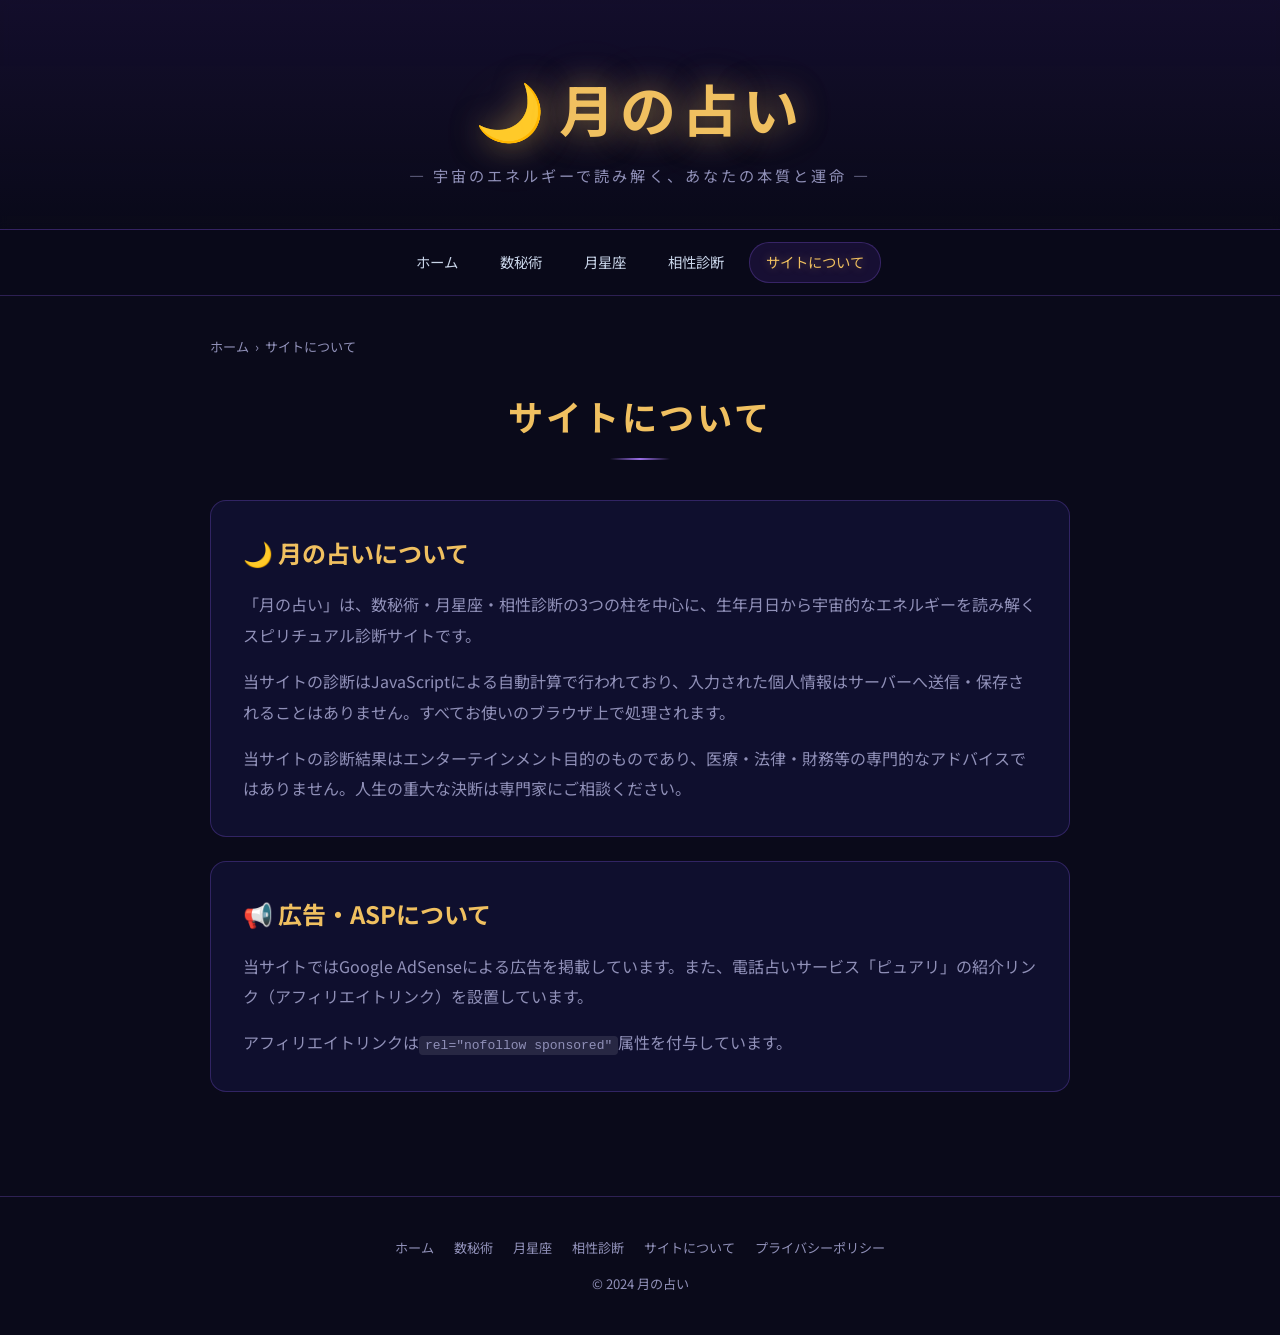
==== about.html @ 82f383ef "feat: GA4未導入ページに計測タグ追加(site_focus_loopの計測対象化) Co-Authored-By: Claude Opus 5.5 <noreply@anthropic.com" ====
<!DOCTYPE html>
<html lang="ja">
<head>
  <meta charset="UTF-8">
  <meta name="viewport" content="width=device-width, initial-scale=1.0">
  <title>サイトについて｜月の占い</title>
  <meta name="description" content="「月の占い」は数秘術・月星座・相性診断を無料で楽しめるスピリチュアル診断サイトです。">
  <meta name="robots" content="index, follow">
  <link rel="canonical" href="https://clawtech6477.github.io/tsuki-uranai/about.html">
  <link rel="preconnect" href="https://fonts.googleapis.com">
  <link rel="preconnect" href="https://fonts.gstatic.com" crossorigin>
  <link href="https://fonts.googleapis.com/css2?family=Noto+Sans+JP:wght@400;600;700&display=swap" rel="stylesheet">
  <script async src="https://pagead2.googlesyndication.com/pagead/js/adsbygoogle.js?client=ca-pub-XXXXXXXXXXXXXXXX" crossorigin="anonymous"></script>
  <link rel="stylesheet" href="css/style.css">
<script async src="https://www.googletagmanager.com/gtag/js?id=G-RZ1TP2K3N0"></script>
<script>window.dataLayer=window.dataLayer||[];function gtag(){dataLayer.push(arguments);}gtag('js',new Date());gtag('config','G-RZ1TP2K3N0');</script>
</head>
<body>
<header>
  <div class="site-logo"><span class="moon-icon">🌙</span>月の占い</div>
  <p class="site-tagline">— 宇宙のエネルギーで読み解く、あなたの本質と運命 —</p>
</header>
<nav>
  <div class="nav-inner">
    <a href="index.html">ホーム</a>
    <a href="suuhi.html">数秘術</a>
    <a href="tsuki.html">月星座</a>
    <a href="aisho.html">相性診断</a>
    <a href="about.html" class="active">サイトについて</a>
  </div>
</nav>
<main>
  <div class="breadcrumb"><a href="index.html">ホーム</a><span>›</span>サイトについて</div>
  <h1 class="section-title">サイトについて</h1>
  <div class="divider"></div>

  <div class="card">
    <h2 style="color:var(--gold);margin-bottom:16px;">🌙 月の占いについて</h2>
    <p style="color:var(--text-muted);line-height:1.9;margin-bottom:16px;">
      「月の占い」は、数秘術・月星座・相性診断の3つの柱を中心に、生年月日から宇宙的なエネルギーを読み解くスピリチュアル診断サイトです。
    </p>
    <p style="color:var(--text-muted);line-height:1.9;margin-bottom:16px;">
      当サイトの診断はJavaScriptによる自動計算で行われており、入力された個人情報はサーバーへ送信・保存されることはありません。すべてお使いのブラウザ上で処理されます。
    </p>
    <p style="color:var(--text-muted);line-height:1.9;">
      当サイトの診断結果はエンターテインメント目的のものであり、医療・法律・財務等の専門的なアドバイスではありません。人生の重大な決断は専門家にご相談ください。
    </p>
  </div>

  <div class="card">
    <h2 style="color:var(--gold);margin-bottom:16px;">📢 広告・ASPについて</h2>
    <p style="color:var(--text-muted);line-height:1.9;margin-bottom:16px;">
      当サイトではGoogle AdSenseによる広告を掲載しています。また、電話占いサービス「ピュアリ」の紹介リンク（アフィリエイトリンク）を設置しています。
    </p>
    <p style="color:var(--text-muted);line-height:1.9;">
      アフィリエイトリンクは<code style="background:rgba(255,255,255,0.1);padding:2px 6px;border-radius:4px;">rel="nofollow sponsored"</code>属性を付与しています。
    </p>
  </div>
</main>
<footer>
  <div class="footer-links">
    <a href="index.html">ホーム</a>
    <a href="suuhi.html">数秘術</a>
    <a href="tsuki.html">月星座</a>
    <a href="aisho.html">相性診断</a>
    <a href="about.html">サイトについて</a>
    <a href="privacy.html">プライバシーポリシー</a>
  </div>
  <p>© 2024 月の占い</p>
</footer>
<a href="#" class="scroll-top">↑</a>
<script src="js/main.js"></script>
</body>
</html>
---- css/style.css ----
/* =============================================
   月の占い - Main Stylesheet
   ============================================= */

:root {
  --bg-dark: #0a0a1a;
  --bg-card: #0f0f2e;
  --bg-card2: #12123a;
  --purple: #6b35c8;
  --purple-light: #9b6fe8;
  --gold: #f0c060;
  --gold-light: #f5d78a;
  --silver: #c8d4e8;
  --text: #e8e0f0;
  --text-muted: #9090b8;
  --border: rgba(150, 100, 255, 0.25);
  --glow: rgba(107, 53, 200, 0.4);
  --moon-color: #f5d78a;
}

*, *::before, *::after { box-sizing: border-box; margin: 0; padding: 0; }

html { scroll-behavior: smooth; }

body {
  font-family: 'Noto Sans JP', 'Hiragino Sans', 'Yu Gothic', sans-serif;
  background: var(--bg-dark);
  color: var(--text);
  min-height: 100vh;
  line-height: 1.7;
  background-image:
    radial-gradient(ellipse at 20% 20%, rgba(107,53,200,0.15) 0%, transparent 50%),
    radial-gradient(ellipse at 80% 80%, rgba(30,10,80,0.3) 0%, transparent 50%),
    /* Adding star background for aesthetic */
    url('data:image/svg+xml;utf8,<svg xmlns="http://www.w3.org/2000/svg" width="100%" height="100%"><rect fill="%230a0a1a" width="100%" height="100%"/><defs><filter id="filter2" x="-50%" y="-50%" width="200%" height="200%" color-interpolation-filters="sRGB"><feFlood flood-color="%23fff" result="flood"/><feComposite in="flood" in2="SourceGraphic" operator="in" result="composite"/><feGaussianBlur in="composite" stdDeviation="1.5" result="blur"/></filter><filter id="filter3" x="-50%" y="-50%" width="200%" height="200%" color-interpolation-filters="sRGB"><feFlood flood-color="%23fff" result="flood"/><feComposite in="flood" in2="SourceGraphic" operator="in" result="composite"/><feGaussianBlur in="composite" stdDeviation="1" result="blur"/></filter></defs><g filter="url(%23filter2)"><circle cx="10%" cy="15%" r="0.5" fill="%23fff"><animate attributeName="opacity" dur="3s" repeatCount="indefinite" values="0.8;0.3;0.8"/></circle><circle cx="30%" cy="40%" r="0.8" fill="%23fff"><animate attributeName="opacity" dur="4s" repeatCount="indefinite" values="0.6;0.2;0.6"/></circle><circle cx="50%" cy="10%" r="1" fill="%23fff"><animate attributeName="opacity" dur="3.5s" repeatCount="indefinite" values="0.9;0.4;0.9"/></circle><circle cx="70%" cy="60%" r="0.6" fill="%23fff"><animate attributeName="opacity" dur="2.8s" repeatCount="indefinite" values="0.5;0.1;0.5"/></circle><circle cx="85%" cy="25%" r="0.9" fill="%23fff"><animate attributeName="opacity" dur="4.2s" repeatCount="indefinite" values="0.7;0.2;0.7"/></circle><circle cx="15%" cy="70%" r="0.7" fill="%23fff"><animate attributeName="opacity" dur="3.7s" repeatCount="indefinite" values="0.4;0.1;0.4"/></circle><circle cx="60%" cy="80%" r="1.1" fill="%23fff"><animate attributeName="opacity" dur="3.2s" repeatCount="indefinite" values="0.6;0.2;0.6"/></circle><circle cx="45%" cy="55%" r="0.5" fill="%23fff"><animate attributeName="opacity" dur="4.5s" repeatCount="indefinite" values="0.3;0.1;0.3"/></circle></g><g filter="url(%23filter3)"><circle cx="20%" cy="5%" r="0.4" fill="%23fff"><animate attributeName="opacity" dur="5s" repeatCount="indefinite" values="0.7;0.2;0.7"/></circle><circle cx="5%" cy="80%" r="0.7" fill="%23fff"><animate attributeName="opacity" dur="3.9s" repeatCount="indefinite" values="0.5;0.1;0.5"/></circle><circle cx="95%" cy="70%" r="0.6" fill="%23fff"><animate attributeName="opacity" dur="4.1s" repeatCount="indefinite" values="0.8;0.3;0.8"/></circle></g></svg>') no-repeat center center / cover;
}

header {
  position: relative;
  z-index: 10;
  text-align: center;
  padding: 60px 20px 40px;
  border-bottom: 1px solid var(--border);
  background: linear-gradient(180deg, rgba(107,53,200,0.1) 0%, transparent 100%);
  /* Ensure header background doesn't block stars */
  background-color: rgba(10, 10, 26, 0.7);
  backdrop-filter: blur(5px);
}

.site-logo {
  font-size: clamp(2rem, 6vw, 3.5rem);
  font-weight: 700;
  letter-spacing: 0.1em;
  color: var(--gold);
  text-shadow: 0 0 30px rgba(240,192,96,0.5), 0 0 60px rgba(240,192,96,0.2);
  margin-bottom: 8px;
}

.site-logo .moon-icon {
  display: inline-block;
  margin-right: 8px;
  animation: moonPulse 3s ease-in-out infinite;
}

@keyframes moonPulse {
  0%, 100% { text-shadow: 0 0 20px rgba(240,192,96,0.6); }
  50% { text-shadow: 0 0 40px rgba(240,192,96,0.9), 0 0 80px rgba(240,192,96,0.4); }
}

.site-tagline {
  color: var(--text-muted);
  font-size: 0.95rem;
  letter-spacing: 0.2em;
}

/* ---- Navigation ---- */
nav {
  position: sticky;
  top: 0;
  z-index: 100;
  background: rgba(10,10,26,0.95);
  backdrop-filter: blur(12px);
  border-bottom: 1px solid var(--border);
  padding: 0 20px;
}

.nav-inner {
  max-width: 900px;
  margin: 0 auto;
  display: flex;
  align-items: center;
  justify-content: center;
  gap: 8px;
  flex-wrap: wrap;
  padding: 12px 0;
}

.nav-inner a {
  color: var(--silver);
  text-decoration: none;
  padding: 7px 16px;
  border-radius: 20px;
  font-size: 0.9rem;
  transition: all 0.25s;
  border: 1px solid transparent;
}

.nav-inner a:hover,
.nav-inner a.active {
  color: var(--gold);
  border-color: var(--border);
  background: rgba(107,53,200,0.15);
  text-shadow: 0 0 10px rgba(240,192,96,0.4);
}

/* ---- Main Layout ---- */
main {
  position: relative;
  z-index: 1;
  max-width: 900px;
  margin: 0 auto;
  padding: 40px 20px 80px;
}

/* ---- Section Headings ---- */
.section-title {
  text-align: center;
  font-size: clamp(1.5rem, 4vw, 2.2rem);
  color: var(--gold);
  margin-bottom: 10px;
  letter-spacing: 0.08em;
}

.section-subtitle {
  text-align: center;
  color: var(--text-muted);
  margin-bottom: 40px;
  font-size: 0.95rem;
}

.divider {
  width: 60px;
  height: 2px;
  background: linear-gradient(90deg, transparent, var(--purple-light), transparent);
  margin: 12px auto 40px;
}

/* ---- Cards ---- */
.card {
  background: var(--bg-card);
  border: 1px solid var(--border);
  border-radius: 16px;
  padding: 32px;
  margin-bottom: 24px;
  transition: border-color 0.3s, box-shadow 0.3s;
}

.card:hover {
  border-color: rgba(150,100,255,0.5);
  box-shadow: 0 4px 30px var(--glow);
}

/* ---- Hero Section ---- */
.hero {
  text-align: center;
  padding: 60px 20px;
}

.hero-moon {
  font-size: 5rem;
  display: block;
  margin-bottom: 20px;
  animation: moonFloat 4s ease-in-out infinite;
}

@keyframes moonFloat {
  0%, 100% { transform: translateY(0); }
  50% { transform: translateY(-12px); }
}

.hero h1 {
  font-size: clamp(2rem, 6vw, 3.8rem); /* Larger, more impactful font size */
  color: var(--gold);
  margin-bottom: 12px; /* Reduced margin, subtitle comes next */
  line-height: 1.3;
  letter-spacing: 0.05em;
  text-shadow: 0 0 20px rgba(240,192,96,0.5); /* Enhanced text shadow */
}

.hero-subtitle { /* New style for the catchphrase */
  color: var(--silver); /* Brighter color */
  max-width: 600px;
  margin: 0 auto 40px; /* More space below */
  font-size: clamp(1rem, 2.5vw, 1.4rem); /* Responsive font size */
  font-weight: 500;
  letter-spacing: 0.08em;
  text-shadow: 0 0 10px rgba(192,204,232,0.3);
}

.feature-actions { /* Styling for the new CTA buttons within feature cards */
  margin-top: 20px;
  display: flex;
  flex-direction: column;
  gap: 10px;
}

/* ---- Feature Grid ---- */
.feature-grid {
  display: grid;
  grid-template-columns: repeat(auto-fit, minmax(240px, 1fr));
  gap: 20px;
  margin: 40px 0;
}

.feature-card {
  background: var(--bg-card);
  border: 1px solid var(--border);
  border-radius: 16px;
  padding: 28px 24px;
  text-align: center;
  text-decoration: none;
  color: var(--text);
  transition: all 0.3s;
  display: block;
}

.feature-card:hover {
  border-color: rgba(150,100,255,0.5);
  box-shadow: 0 8px 30px var(--glow);
  transform: translateY(-5px);
}

.feature-icon {
  font-size: 3rem;
  margin-bottom: 15px;
  display: block;
}

.feature-card h2 {
  font-size: 1.4rem;
  color: var(--gold);
  margin-bottom: 10px;
}

.feature-card p {
  font-size: 0.9rem;
  color: var(--text-muted);
  line-height: 1.6;
}

/* ボタンのスタイルを調整 */
.feature-card .btn-primary,
.feature-card .btn-secondary {
  display: inline-block; /* インラインブロックで横並びに */
  width: auto; /* 幅を自動調整 */
  padding: 10px 20px;
  border-radius: 20px;
  font-size: 0.9rem;
  font-weight: 600;
  text-decoration: none;
  transition: all 0.3s ease;
  margin-top: 15px; /* カード内の要素としてマージンを調整 */
  margin-right: 10px; /* ボタン間のスペース */
}

.feature-card .btn-primary {
  background-image: linear-gradient(45deg, var(--gold), var(--gold-light));
  color: var(--bg-dark);
  border: none;
  box-shadow: 0 4px 15px rgba(240,192,96,0.4);
}

.feature-card .btn-primary:hover {
  transform: translateY(-2px);
  box-shadow: 0 6px 20px rgba(240,192,96,0.6);
}

.feature-card .btn-secondary {
  background: transparent;
  color: var(--purple-light);
  border: 1px solid var(--purple-light);
  box-shadow: 0 2px 8px rgba(107,53,200,0.2);
}

.feature-card .btn-secondary:hover {
  background: rgba(107,53,200,0.1);
  color: var(--gold);
  border-color: var(--gold);
}

/* ---- Form Styles ---- */
.uranai-form {
  background: var(--bg-card);
  border: 1px solid var(--border);
  border-radius: 20px;
  padding: 40px 36px;
  margin-bottom: 32px;
  box-shadow: 0 0 30px rgba(107, 53, 200, 0.1); /* Subtle glow for forms too */
}

.form-title {
  font-size: 1.4rem;
  color: var(--gold);
  margin-bottom: 24px;
  text-align: center;
}

.form-group {
  margin-bottom: 20px;
}

.form-group label {
  display: block;
  color: var(--silver);
  font-size: 0.9rem;
  margin-bottom: 8px;
  letter-spacing: 0.05em;
}

.form-group input,
.form-group select {
  width: 100%;
  background: rgba(15,15,46,0.8);
  border: 1px solid var(--border);
  border-radius: 10px;
  padding: 12px 16px;
  color: var(--text);
  font-size: 1rem;
  font-family: inherit;
  transition: border-color 0.25s, box-shadow 0.25s;
  appearance: none;
}

.form-group input:focus,
.form-group select:focus {
  outline: none;
  border-color: var(--purple-light);
  box-shadow: 0 0 0 3px rgba(107,53,200,0.2);
}

.form-row {
  display: grid;
  grid-template-columns: 1fr 1fr;
  gap: 16px;
}

.btn-uranai {
  display: block;
  width: 100%;
  padding: 18px 24px; /* Larger padding */
  background: linear-gradient(135deg, var(--purple-light), var(--purple)); /* Lighter purple dominant */
  border: none; /* Remove border for a cleaner look */
  border-radius: 15px; /* More rounded corners */
  color: #fff;
  font-size: 1.2rem; /* Larger font size */
  font-family: inherit;
  font-weight: 700; /* Bolder font */
  letter-spacing: 0.12em; /* More spacing */
  cursor: pointer;
  transition: all 0.35s ease; /* Smoother transition */
  margin-top: 15px; /* More space above */
  text-shadow: 0 0 15px rgba(255,255,255,0.4); /* Stronger text shadow */
  box-shadow: 0 8px 30px var(--glow); /* Pronounced shadow */
}

.btn-uranai:hover {
  background: linear-gradient(135deg, var(--purple), #4a1fa8); /* Deeper shade on hover */
  box-shadow: 0 12px 40px rgba(107,53,200,0.6); /* Even stronger shadow */
  transform: translateY(-4px) scale(1.01); /* Lift and subtle scale */
}

.btn-uranai:active {
  transform: translateY(0);
  box-shadow: 0 4px 15px var(--glow); /* Reset shadow on active */
}

/* ---- Result Box ---- */
#result, .result-box {
  display: none;
  background: linear-gradient(135deg, rgba(15,15,46,0.95), rgba(30,15,70,0.95));
  border: 1px solid var(--purple-light);
  border-radius: 20px;
  padding: 40px 36px;
  margin-top: 24px;
  position: relative;
  overflow: hidden;
}

#result.show, .result-box.show {
  display: block;
  animation: fadeInUp 0.5s ease-out;
}

@keyframes fadeInUp {
  from { opacity: 0; transform: translateY(20px); }
  to { opacity: 1; transform: translateY(0); }
}

#result::before, .result-box::before {
  content: '';
  position: absolute;
  top: -50%;
  right: -20%;
  width: 300px;
  height: 300px;
  background: radial-gradient(circle, rgba(107,53,200,0.1) 0%, transparent 70%);
  pointer-events: none;
}

.result-number {
  font-size: 5rem;
  font-weight: 700;
  color: var(--gold);
  text-align: center;
  display: block;
  text-shadow: 0 0 30px rgba(240,192,96,0.5);
  margin-bottom: 8px;
}

.result-title {
  font-size: 1.6rem;
  color: var(--gold-light);
  text-align: center;
  margin-bottom: 20px;
}

.result-sign {
  font-size: 3.5rem;
  text-align: center;
  display: block;
  margin-bottom: 12px;
  animation: moonFloat 4s ease-in-out infinite;
}

.result-label {
  display: inline-block;
  background: rgba(107,53,200,0.3);
  border: 1px solid var(--purple-light);
  border-radius: 8px;
  padding: 4px 14px;
  font-size: 0.85rem;
  color: var(--purple-light);
  margin-bottom: 12px;
}

.result-section {
  margin-bottom: 24px;
}

.result-section h3 {
  color: var(--gold);
  font-size: 1rem;
  margin-bottom: 10px;
  padding-bottom: 6px;
  border-bottom: 1px solid var(--border);
  letter-spacing: 0.08em;
}

.result-section p {
  color: var(--text);
  font-size: 0.95rem;
  line-height: 1.8;
}

.trait-list {
  display: flex;
  flex-wrap: wrap;
  gap: 8px;
  margin-top: 10px;
}

.trait-tag {
  padding: 4px 14px;
  border-radius: 20px;
  font-size: 0.82rem;
  background: rgba(107,53,200,0.2);
  border: 1px solid var(--border);
  color: var(--silver);
}

.compatibility-score {
  text-align: center;
  margin-bottom: 28px;
}

.score-circle {
  display: inline-block;
  width: 120px;
  height: 120px;
  border-radius: 50%;
  border: 3px solid var(--gold);
  line-height: 1;
  display: flex;
  align-items: center;
  justify-content: center;
  flex-direction: column;
  margin: 0 auto 12px;
  background: radial-gradient(circle, rgba(240,192,96,0.1) 0%, transparent 70%);
  box-shadow: 0 0 30px rgba(240,192,96,0.2);
}

.score-num {
  font-size: 2.4rem;
  font-weight: 700;
  color: var(--gold);
  line-height: 1;
}

.score-pct {
  font-size: 0.8rem;
  color: var(--gold-light);
}

.score-bar-wrap {
  background: rgba(255,255,255,0.08);
  border-radius: 8px;
  height: 10px;
  margin: 8px 0;
  overflow: hidden;
}

.score-bar {
  height: 100%;
  border-radius: 8px;
  background: linear-gradient(90deg, var(--purple), var(--gold));
  transition: width 1s ease-out;
}

/* ---- AdSense Placeholders ---- */
.ad-unit {
  background: rgba(15,15,46,0.5);
  border: 1px dashed rgba(150,100,255,0.2);
  border-radius: 8px;
  padding: 12px;
  text-align: center;
  margin: 24px 0;
  min-height: 90px;
  display: flex;
  align-items: center;
  justify-content: center;
  color: var(--text-muted);
  font-size: 0.75rem;
}

.ad-unit ins { display: block; width: 100%; }

/* ---- ASP Banner ---- */
.asp-banner {
  background: linear-gradient(135deg, rgba(107,53,200,0.2), rgba(30,10,80,0.4));
  border: 1px solid rgba(150,100,255,0.4);
  border-radius: 16px;
  padding: 28px 24px;
  text-align: center;
  margin: 32px 0;
}

.asp-banner h3 {
  color: var(--gold);
  font-size: 1.1rem;
  margin-bottom: 8px;
}

.asp-banner p {
  color: var(--text-muted);
  font-size: 0.88rem;
  margin-bottom: 16px;
}

.btn-asp {
  display: inline-block;
  padding: 13px 32px;
  background: linear-gradient(135deg, #c0392b, #e74c3c);
  border-radius: 30px;
  color: #fff;
  text-decoration: none;
  font-weight: 700;
  font-size: 0.95rem;
  letter-spacing: 0.05em;
  transition: all 0.3s;
  box-shadow: 0 4px 15px rgba(231,76,60,0.3);
}

.btn-asp:hover {
  transform: translateY(-2px);
  box-shadow: 0 6px 25px rgba(231,76,60,0.5);
}

/* ---- Info Sections ---- */
.info-section {
  margin-top: 60px;
}

.info-section h2 {
  font-size: 1.3rem;
  color: var(--gold);
  margin-bottom: 12px;
}

.info-section p {
  color: var(--text-muted);
  font-size: 0.92rem;
  line-height: 1.9;
  margin-bottom: 16px;
}

.info-grid {
  display: grid;
  grid-template-columns: repeat(auto-fit, minmax(200px, 1fr));
  gap: 16px;
  margin: 20px 0;
}

.info-item {
  background: var(--bg-card);
  border: 1px solid var(--border);
  border-radius: 12px;
  padding: 20px;
}

.info-item .info-icon {
  font-size: 1.8rem;
  margin-bottom: 8px;
  display: block;
}

.info-item h3 {
  font-size: 1rem;
  color: var(--silver);
  margin-bottom: 6px;
}

.info-item p {
  font-size: 0.83rem;
  color: var(--text-muted);
  margin-bottom: 0;
}

/* ---- FAQ ---- */
.faq-item {
  border-bottom: 1px solid var(--border);
  padding: 18px 0;
}

.faq-item:last-child { border-bottom: none; }

.faq-q {
  color: var(--gold-light);
  font-weight: 600;
  margin-bottom: 8px;
  cursor: pointer;
}

.faq-q::before { content: 'Q. '; color: var(--purple-light); }

.faq-a {
  color: var(--text-muted);
  font-size: 0.9rem;
  padding-left: 20px;
}

.faq-a::before { content: 'A. '; color: var(--silver); font-weight: 600; }

/* ---- Footer ---- */
footer {
  position: relative;
  z-index: 1;
  text-align: center;
  padding: 40px 20px;
  border-top: 1px solid var(--border);
  color: var(--text-muted);
  font-size: 0.82rem;
}

footer a {
  color: var(--text-muted);
  text-decoration: none;
}

footer a:hover { color: var(--gold); }

.footer-links {
  display: flex;
  justify-content: center;
  gap: 20px;
  margin-bottom: 14px;
  flex-wrap: wrap;
}

/* ---- Breadcrumb ---- */
.breadcrumb {
  font-size: 0.82rem;
  color: var(--text-muted);
  margin-bottom: 28px;
}

.breadcrumb a {
  color: var(--text-muted);
  text-decoration: none;
}

.breadcrumb a:hover { color: var(--gold); }

.breadcrumb span { margin: 0 6px; }

/* ---- Responsive ---- */
@media (max-width: 600px) {
  .uranai-form { padding: 28px 20px; }
  #result, .result-box { padding: 28px 20px; }
  .form-row { grid-template-columns: 1fr; }
  .asp-banner { padding: 22px 16px; }
}

/* ---- Loading Animation ---- */
.loading {
  text-align: center;
  padding: 20px;
  display: none;
}

.loading.show { display: block; }

.spinner {
  display: inline-block;
  width: 40px;
  height: 40px;
  border: 3px solid rgba(107,53,200,0.3);
  border-top-color: var(--purple-light);
  border-radius: 50%;
  animation: spin 0.8s linear infinite;
}

@keyframes spin { to { transform: rotate(360deg); } }

/* ---- Scroll to top ---- */
.scroll-top {
  position: fixed;
  bottom: 30px;
  right: 30px;
  width: 44px;
  height: 44px;
  background: rgba(107,53,200,0.8);
  border: 1px solid var(--purple-light);
  border-radius: 50%;
  cursor: pointer;
  display: none;
  align-items: center;
  justify-content: center;
  font-size: 1.2rem;
  color: white;
  transition: all 0.3s;
  z-index: 200;
  text-decoration: none;
}

.scroll-top.show { display: flex; }
.scroll-top:hover { background: var(--purple); box-shadow: 0 4px 15px var(--glow); }
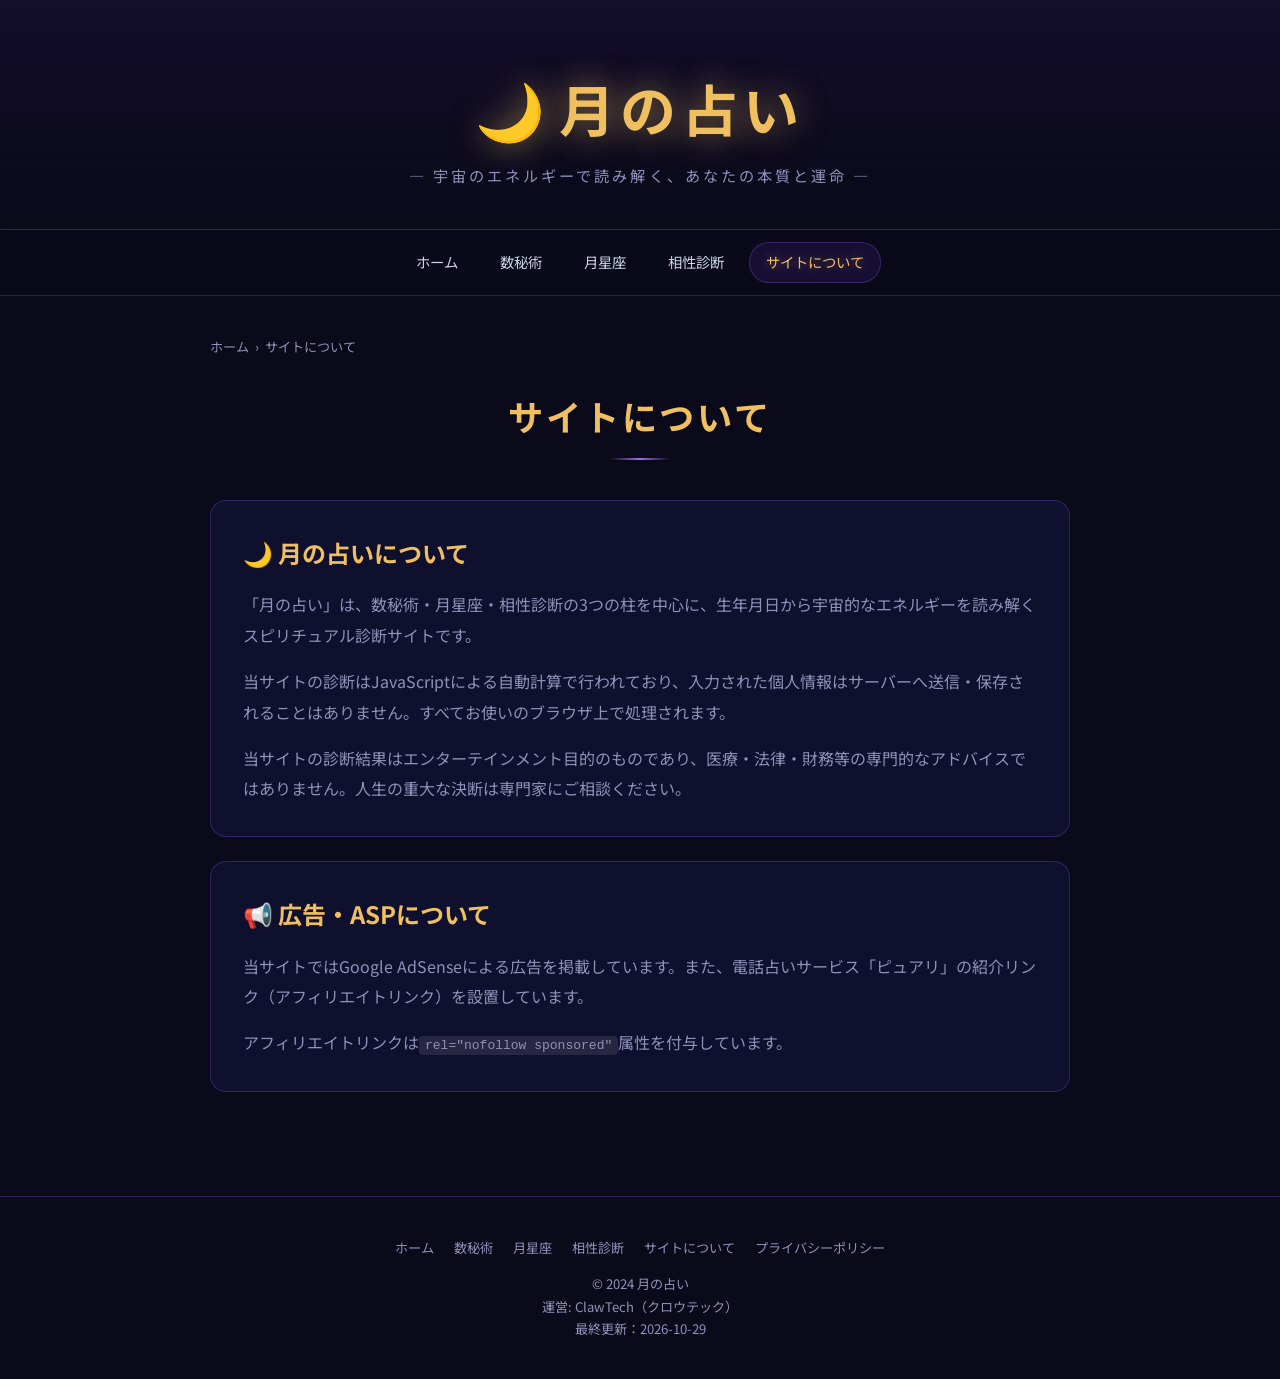
==== commit c1b00e17: "信頼度表示: 運営者(ClawTech)と最終更新日を全ページに追加 フッターに運営者リンクと更新日、構造化データにdateModified/publisherを追加。 相場チェッカーで導入済みの信頼" ====
--- a/about.html
+++ b/about.html
@@ -67,6 +67,8 @@
     <a href="privacy.html">プライバシーポリシー</a>
   </div>
   <p>© 2024 月の占い</p>
+  <p>運営: <a href="https://clawtechjp.com/" target="_blank" rel="noopener">ClawTech（クロウテック）</a></p>
+  <p>最終更新：2026-10-29</p>
 </footer>
 <a href="#" class="scroll-top">↑</a>
 <script src="js/main.js"></script>
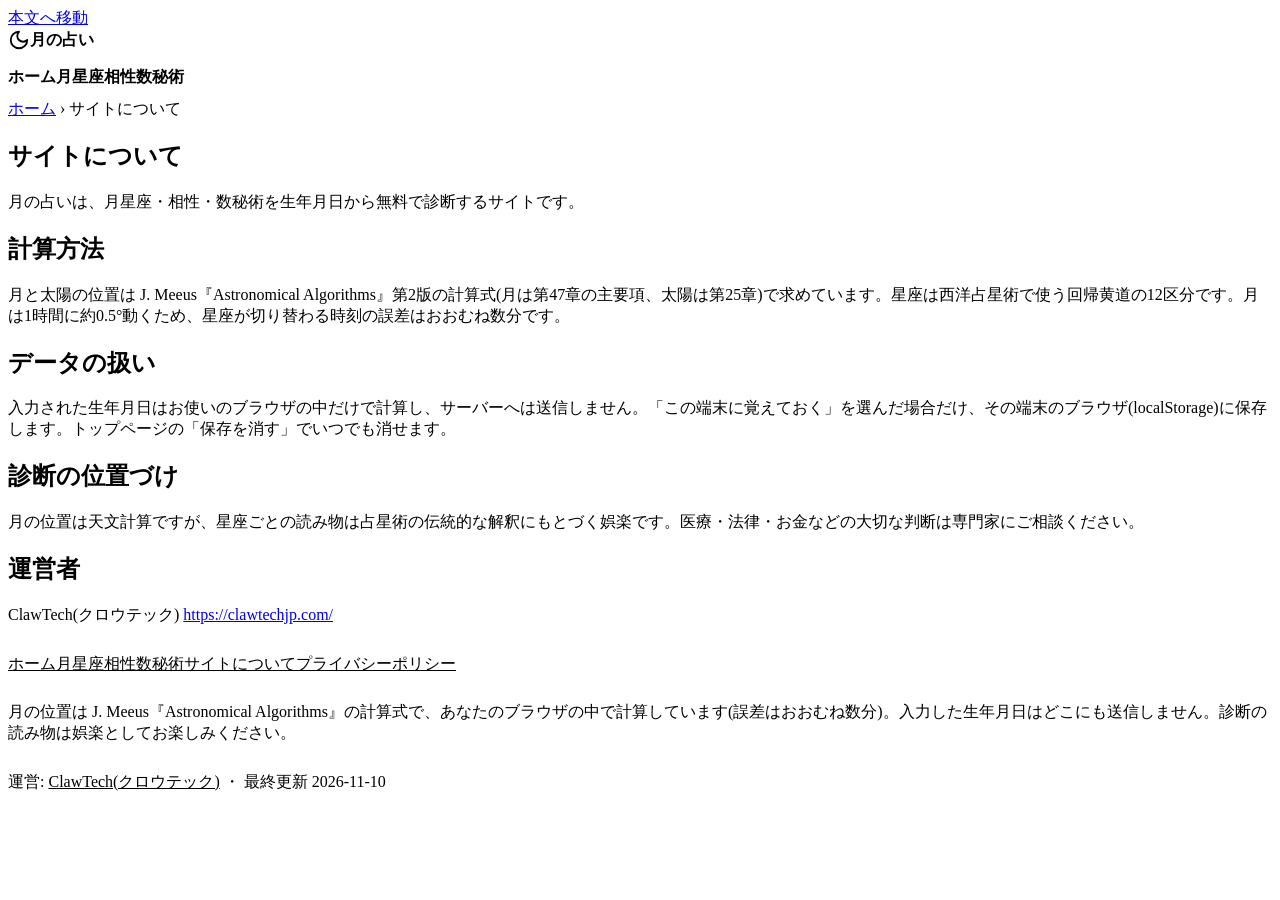
==== commit d05ba8e0: "月の占いを作り直し: 天文計算(Meeus)で月星座・切替時刻・新月満月、ct-ui化、偽待ち/ダミーリンク撤去 Co-Authored-By: Claude Opus 5.5 <noreply@an" ====
--- a/about.html
+++ b/about.html
@@ -1,76 +1,46 @@
 <!DOCTYPE html>
 <html lang="ja">
 <head>
-  <meta charset="UTF-8">
-  <meta name="viewport" content="width=device-width, initial-scale=1.0">
-  <title>サイトについて｜月の占い</title>
-  <meta name="description" content="「月の占い」は数秘術・月星座・相性診断を無料で楽しめるスピリチュアル診断サイトです。">
-  <meta name="robots" content="index, follow">
-  <link rel="canonical" href="https://clawtech6477.github.io/tsuki-uranai/about.html">
-  <link rel="preconnect" href="https://fonts.googleapis.com">
-  <link rel="preconnect" href="https://fonts.gstatic.com" crossorigin>
-  <link href="https://fonts.googleapis.com/css2?family=Noto+Sans+JP:wght@400;600;700&display=swap" rel="stylesheet">
-  <script async src="https://pagead2.googlesyndication.com/pagead/js/adsbygoogle.js?client=ca-pub-XXXXXXXXXXXXXXXX" crossorigin="anonymous"></script>
-  <link rel="stylesheet" href="css/style.css">
+<meta charset="UTF-8">
+<meta name="viewport" content="width=device-width, initial-scale=1">
+<title>サイトについて｜月の占い</title>
+<meta name="description" content="月の占いの運営者・計算方法・データの扱いについて。">
+<link rel="canonical" href="https://tsuki.clawtechjp.com/about.html">
+<meta property="og:title" content="サイトについて｜月の占い">
+<meta property="og:description" content="月の占いの運営者・計算方法・データの扱いについて。">
+<meta property="og:type" content="article">
+<meta property="og:url" content="https://tsuki.clawtechjp.com/about.html">
+<meta property="og:site_name" content="月の占い">
+<meta name="twitter:card" content="summary">
+<meta name="color-scheme" content="light dark">
+<link rel="icon" href="data:image/svg+xml,%3Csvg xmlns=%22http://www.w3.org/2000/svg%22 viewBox=%220 0 24 24%22%3E%3Cpath d=%22M12 3a6 6 0 0 0 9 9 9 9 0 1 1-9-9Z%22 fill=%22%23e0a020%22/%3E%3C/svg%3E">
+<link rel="stylesheet" href="https://clawtechjp.com/ui/ct-ui.css">
+<link rel="stylesheet" href="css/tsuki.css">
+<script type="application/ld+json">{"@context": "https://schema.org", "@type": "WebPage", "name": "サイトについて｜月の占い", "url": "https://tsuki.clawtechjp.com/about.html", "description": "月の占いの運営者・計算方法・データの扱いについて。", "dateModified": "2026-11-10", "inLanguage": "ja", "publisher": {"@type": "Organization", "name": "ClawTech", "url": "https://clawtechjp.com/"}, "isPartOf": {"@type": "WebSite", "name": "月の占い", "url": "https://tsuki.clawtechjp.com/"}}</script>
 <script async src="https://www.googletagmanager.com/gtag/js?id=G-RZ1TP2K3N0"></script>
 <script>window.dataLayer=window.dataLayer||[];function gtag(){dataLayer.push(arguments);}gtag('js',new Date());gtag('config','G-RZ1TP2K3N0');</script>
 </head>
 <body>
-<header>
-  <div class="site-logo"><span class="moon-icon">🌙</span>月の占い</div>
-  <p class="site-tagline">— 宇宙のエネルギーで読み解く、あなたの本質と運命 —</p>
-</header>
-<nav>
-  <div class="nav-inner">
-    <a href="index.html">ホーム</a>
-    <a href="suuhi.html">数秘術</a>
-    <a href="tsuki.html">月星座</a>
-    <a href="aisho.html">相性診断</a>
-    <a href="about.html" class="active">サイトについて</a>
-  </div>
-</nav>
-<main>
-  <div class="breadcrumb"><a href="index.html">ホーム</a><span>›</span>サイトについて</div>
-  <h1 class="section-title">サイトについて</h1>
-  <div class="divider"></div>
+<a class="ct-skip" href="#main">本文へ移動</a>
+<header class="ct-header tk-header"><div class="ct-container ct-header__in"><a class="tk-brand" href="index.html"><svg width="22" height="22" viewBox="0 0 24 24" fill="none" stroke="currentColor" stroke-width="2" stroke-linecap="round" stroke-linejoin="round" aria-hidden="true"><path d="M12 3a6 6 0 0 0 9 9 9 9 0 1 1-9-9Z"/></svg>月の占い</a><nav class="tk-nav" aria-label="メイン"><a href="index.html">ホーム</a><a href="tsuki.html">月星座</a><a href="aisho.html">相性</a><a href="suuhi.html">数秘術</a></nav></div></header>
+<main id="main" class="ct-container">
+<nav class="ct-crumb" aria-label="パンくず"><a href="index.html">ホーム</a> › サイトについて</nav>
+<section class="ct-section" style="padding-top:var(--ct-s-5)">
+<h1 class="ct-h1">サイトについて</h1>
+<p class="ct-lead">月の占いは、月星座・相性・数秘術を生年月日から無料で診断するサイトです。</p>
+</section>
+<section class="ct-section"><div class="ct-body">
+<h2 class="ct-h2">計算方法</h2><p>月と太陽の位置は J. Meeus『Astronomical Algorithms』第2版の計算式(月は第47章の主要項、太陽は第25章)で求めています。星座は西洋占星術で使う回帰黄道の12区分です。月は1時間に約0.5°動くため、星座が切り替わる時刻の誤差はおおむね数分です。</p>
+<h2 class="ct-h2">データの扱い</h2><p>入力された生年月日はお使いのブラウザの中だけで計算し、サーバーへは送信しません。「この端末に覚えておく」を選んだ場合だけ、その端末のブラウザ(localStorage)に保存します。トップページの「保存を消す」でいつでも消せます。</p>
+<h2 class="ct-h2">診断の位置づけ</h2><p>月の位置は天文計算ですが、星座ごとの読み物は占星術の伝統的な解釈にもとづく娯楽です。医療・法律・お金などの大切な判断は専門家にご相談ください。</p>
+<h2 class="ct-h2">運営者</h2><p>ClawTech(クロウテック) <a href="https://clawtechjp.com/" rel="noopener">https://clawtechjp.com/</a></p>
+</div></section>
+</main>
+<footer class="ct-container tk-foot">
+<nav aria-label="フッター"><a href="index.html">ホーム</a><a href="tsuki.html">月星座</a><a href="aisho.html">相性</a><a href="suuhi.html">数秘術</a><a href="about.html">サイトについて</a><a href="privacy.html">プライバシーポリシー</a></nav>
+<p class="ct-note">月の位置は J. Meeus『Astronomical Algorithms』の計算式で、あなたのブラウザの中で計算しています(誤差はおおむね数分)。入力した生年月日はどこにも送信しません。診断の読み物は娯楽としてお楽しみください。</p>
+<p>運営: <a href="https://clawtechjp.com/" rel="noopener">ClawTech(クロウテック)</a> ・ 最終更新 2026-11-10</p>
+</footer>
 
-  <div class="card">
-    <h2 style="color:var(--gold);margin-bottom:16px;">🌙 月の占いについて</h2>
-    <p style="color:var(--text-muted);line-height:1.9;margin-bottom:16px;">
-      「月の占い」は、数秘術・月星座・相性診断の3つの柱を中心に、生年月日から宇宙的なエネルギーを読み解くスピリチュアル診断サイトです。
-    </p>
-    <p style="color:var(--text-muted);line-height:1.9;margin-bottom:16px;">
-      当サイトの診断はJavaScriptによる自動計算で行われており、入力された個人情報はサーバーへ送信・保存されることはありません。すべてお使いのブラウザ上で処理されます。
-    </p>
-    <p style="color:var(--text-muted);line-height:1.9;">
-      当サイトの診断結果はエンターテインメント目的のものであり、医療・法律・財務等の専門的なアドバイスではありません。人生の重大な決断は専門家にご相談ください。
-    </p>
-  </div>
-
-  <div class="card">
-    <h2 style="color:var(--gold);margin-bottom:16px;">📢 広告・ASPについて</h2>
-    <p style="color:var(--text-muted);line-height:1.9;margin-bottom:16px;">
-      当サイトではGoogle AdSenseによる広告を掲載しています。また、電話占いサービス「ピュアリ」の紹介リンク（アフィリエイトリンク）を設置しています。
-    </p>
-    <p style="color:var(--text-muted);line-height:1.9;">
-      アフィリエイトリンクは<code style="background:rgba(255,255,255,0.1);padding:2px 6px;border-radius:4px;">rel="nofollow sponsored"</code>属性を付与しています。
-    </p>
-  </div>
-</main>
-<footer>
-  <div class="footer-links">
-    <a href="index.html">ホーム</a>
-    <a href="suuhi.html">数秘術</a>
-    <a href="tsuki.html">月星座</a>
-    <a href="aisho.html">相性診断</a>
-    <a href="about.html">サイトについて</a>
-    <a href="privacy.html">プライバシーポリシー</a>
-  </div>
-  <p>© 2024 月の占い</p>
-  <p>運営: <a href="https://clawtechjp.com/" target="_blank" rel="noopener">ClawTech（クロウテック）</a></p>
-  <p>最終更新：2026-10-29</p>
-</footer>
-<a href="#" class="scroll-top">↑</a>
-<script src="js/main.js"></script>
 </body>
 </html>
--- a/css/tsuki.css
+++ b/css/tsuki.css
@@ -0,0 +1,45 @@
+/* 月の占い サイト固有(トークンのみ使用。部品は ct-ui.css) */
+html,body{overflow-x:hidden}
+.tk-brand{font-weight:700;text-decoration:none;color:inherit;display:inline-flex;align-items:center;gap:var(--ct-s-2)}
+.tk-nav{display:flex;gap:var(--ct-s-1);flex-wrap:wrap}
+.tk-nav a{min-height:44px;display:inline-flex;align-items:center;padding:0 var(--ct-s-3);border-radius:var(--ct-r-pill);text-decoration:none;color:var(--ct-text-2);font-size:var(--ct-fs-sm);font-weight:600}
+.tk-nav a[aria-current="page"]{background:var(--ct-surface-2);color:var(--ct-text)}
+@media (max-width:560px){.tk-header .ct-header__in{flex-direction:column;align-items:flex-start;padding-block:var(--ct-s-2)}.tk-nav{margin-inline:calc(var(--ct-s-3)*-1)}}
+.tk-moon__dark{fill:var(--ct-surface-2);stroke:var(--ct-line-strong);stroke-width:1}
+.tk-moon__lit{fill:var(--ct-warn)}
+.tk-today,.tk-hero{display:flex;gap:var(--ct-s-5);align-items:center}
+.tk-today__main{font-size:var(--ct-fs-xl);font-weight:700;line-height:1.3}
+.tk-big{font-size:var(--ct-fs-3xl);font-weight:700;line-height:1.2}
+.tk-mid{font-size:var(--ct-fs-xl);font-weight:700}
+.tk-num{flex:none;width:96px;height:96px;border-radius:50%;display:grid;place-items:center;background:var(--ct-accent-soft);color:var(--ct-accent);font-size:var(--ct-fs-3xl);font-weight:700}
+.tk-mine{margin-top:var(--ct-s-5);padding-top:var(--ct-s-5);border-top:1px solid var(--ct-line)}
+.tk-sched{list-style:none;padding:0;margin:var(--ct-s-3) 0 0;display:grid;gap:var(--ct-s-4)}
+.tk-sched li{display:grid;grid-template-columns:9.5em 1fr;gap:var(--ct-s-3)}
+.tk-sched p{margin:var(--ct-s-1) 0 0;color:var(--ct-text-2)}
+.tk-when{font-size:var(--ct-fs-sm);color:var(--ct-text-2);padding-top:2px}
+@media (max-width:480px){.tk-sched li{grid-template-columns:1fr;gap:0}}
+.tk-switch{margin-top:var(--ct-s-3);gap:var(--ct-s-2)}
+.tk-border b{display:block;margin-bottom:var(--ct-s-2)}
+.tk-pair{display:grid;grid-template-columns:1fr auto 1fr;align-items:center;gap:var(--ct-s-3);text-align:center}
+.tk-pair__mid{color:var(--ct-text-3)}
+.tk-link{background:none;border:0;padding:0 var(--ct-s-1);color:var(--ct-link);text-decoration:underline;font:inherit;cursor:pointer;min-height:44px}
+.tk-check{display:flex;gap:var(--ct-s-2);align-items:center;min-height:44px;font-size:var(--ct-fs-sm)}
+.tk-check input{width:20px;height:20px;accent-color:var(--ct-accent)}
+.tk-cards{display:grid;gap:var(--ct-s-4);grid-template-columns:repeat(auto-fit,minmax(min(100%,240px),1fr))}
+.tk-cards a{display:block;text-decoration:none;color:inherit;height:100%}
+.tk-cards a:hover .ct-panel,.tk-cards a:focus-visible .ct-panel{box-shadow:var(--ct-shadow-2)}
+.tk-cards .ct-h3{margin-bottom:var(--ct-s-2)}
+.tk-signs{display:grid;gap:var(--ct-s-3);grid-template-columns:repeat(auto-fit,minmax(min(100%,220px),1fr));padding:0;list-style:none}
+.tk-signs li{background:var(--ct-surface-2);border-radius:var(--ct-r-md);padding:var(--ct-s-4)}
+.tk-signs b{display:block;margin-bottom:var(--ct-s-1)}
+.tk-signs p{margin:0;font-size:var(--ct-fs-sm);color:var(--ct-text-2)}
+.tk-faq details{border-bottom:1px solid var(--ct-line);padding-block:var(--ct-s-3)}
+.tk-faq summary{cursor:pointer;font-weight:600;min-height:44px;display:flex;align-items:center}
+.tk-faq p{color:var(--ct-text-2);margin:var(--ct-s-2) 0 0}
+.tk-foot{padding-block:var(--ct-s-7);margin-top:var(--ct-s-7);border-top:1px solid var(--ct-line);font-size:var(--ct-fs-sm);color:var(--ct-text-2)}
+.tk-foot nav{display:flex;flex-wrap:wrap;gap:var(--ct-s-2) var(--ct-s-4);margin-bottom:var(--ct-s-4)}
+.tk-foot a{color:inherit;min-height:44px;display:inline-flex;align-items:center}
+[hidden]{display:none!important}
+.tk-result{outline:none;scroll-margin-top:72px}
+.ct-field__err{display:none;color:var(--ct-error)}
+.ct-field.is-error .ct-field__err{display:block}
